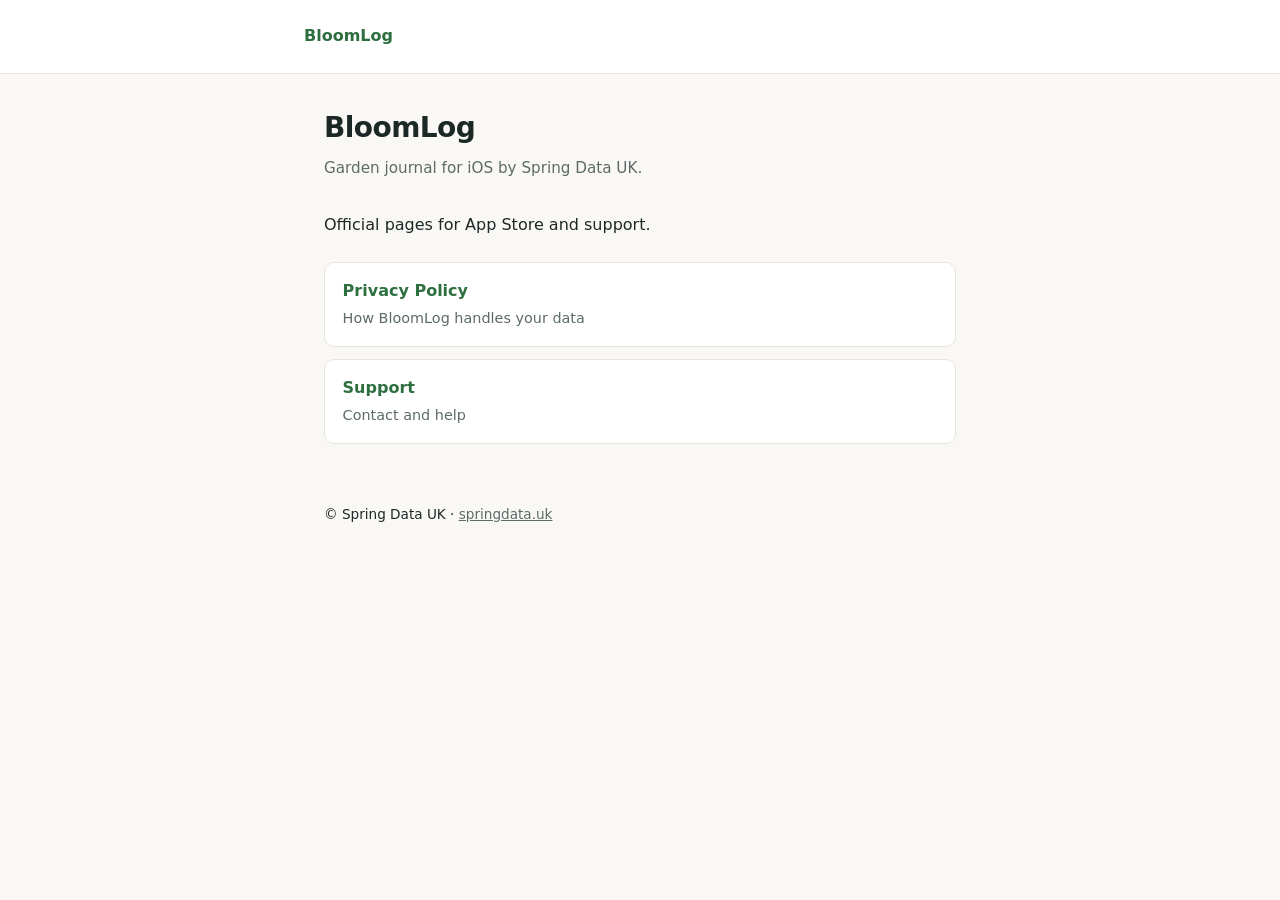
==== docs/index.html @ f618999f "Add BloomLog privacy and support pages for GitHub Pages Made-with: Cursor" ====
<!DOCTYPE html>
<html lang="en">
<head>
  <meta charset="utf-8">
  <meta name="viewport" content="width=device-width, initial-scale=1">
  <title>BloomLog — Spring Data UK</title>
  <meta name="description" content="BloomLog garden journal: privacy policy and support.">
  <link rel="stylesheet" href="css/site.css">
</head>
<body>
  <header>
    <div class="inner">
      <a href="index.html">BloomLog</a>
    </div>
  </header>
  <main>
    <h1>BloomLog</h1>
    <p class="sub">Garden journal for iOS by Spring Data UK.</p>
    <p>Official pages for App Store and support.</p>
    <ul class="card-list">
      <li>
        <a href="privacy.html">
          Privacy Policy
          <span>How BloomLog handles your data</span>
        </a>
      </li>
      <li>
        <a href="support.html">
          Support
          <span>Contact and help</span>
        </a>
      </li>
    </ul>
  </main>
  <footer>
    <p>© Spring Data UK · <a href="https://springdata.uk">springdata.uk</a></p>
  </footer>
</body>
</html>
---- docs/css/site.css ----
:root {
  --bg: #faf8f5;
  --text: #1c2826;
  --muted: #5d6b68;
  --accent: #2e6f40;
  --border: #e8e4df;
  --max: 42rem;
}

* {
  box-sizing: border-box;
}

body {
  margin: 0;
  font-family: system-ui, -apple-system, "Segoe UI", Roboto, "Helvetica Neue", Arial, sans-serif;
  font-size: 1rem;
  line-height: 1.55;
  color: var(--text);
  background: var(--bg);
}

header {
  padding: 1.5rem 1.25rem;
  border-bottom: 1px solid var(--border);
  background: #fff;
}

header .inner {
  max-width: var(--max);
  margin: 0 auto;
}

header a {
  color: var(--accent);
  text-decoration: none;
  font-weight: 600;
}

header a:hover {
  text-decoration: underline;
}

main {
  max-width: var(--max);
  margin: 0 auto;
  padding: 2rem 1.25rem 3rem;
}

h1 {
  font-size: 1.75rem;
  font-weight: 700;
  margin: 0 0 0.5rem;
  letter-spacing: -0.02em;
}

.sub {
  color: var(--muted);
  font-size: 0.95rem;
  margin: 0 0 2rem;
}

h2 {
  font-size: 1.1rem;
  font-weight: 650;
  margin: 1.75rem 0 0.5rem;
  color: var(--text);
}

p,
ul {
  margin: 0 0 1rem;
  color: var(--text);
}

ul {
  padding-left: 1.25rem;
}

a {
  color: var(--accent);
}

a:hover {
  text-decoration: underline;
}

.card-list {
  list-style: none;
  padding: 0;
  margin: 1.5rem 0 0;
}

.card-list li {
  margin-bottom: 0.75rem;
}

.card-list a {
  display: block;
  padding: 1rem 1.1rem;
  background: #fff;
  border: 1px solid var(--border);
  border-radius: 10px;
  text-decoration: none;
  font-weight: 600;
  color: var(--accent);
}

.card-list a:hover {
  border-color: var(--accent);
  text-decoration: none;
}

.card-list a span {
  display: block;
  font-weight: 400;
  font-size: 0.9rem;
  color: var(--muted);
  margin-top: 0.25rem;
}

footer {
  max-width: var(--max);
  margin: 0 auto;
  padding: 0 1.25rem 2rem;
  font-size: 0.85rem;
  color: var(--muted);
}

footer a {
  color: var(--muted);
}
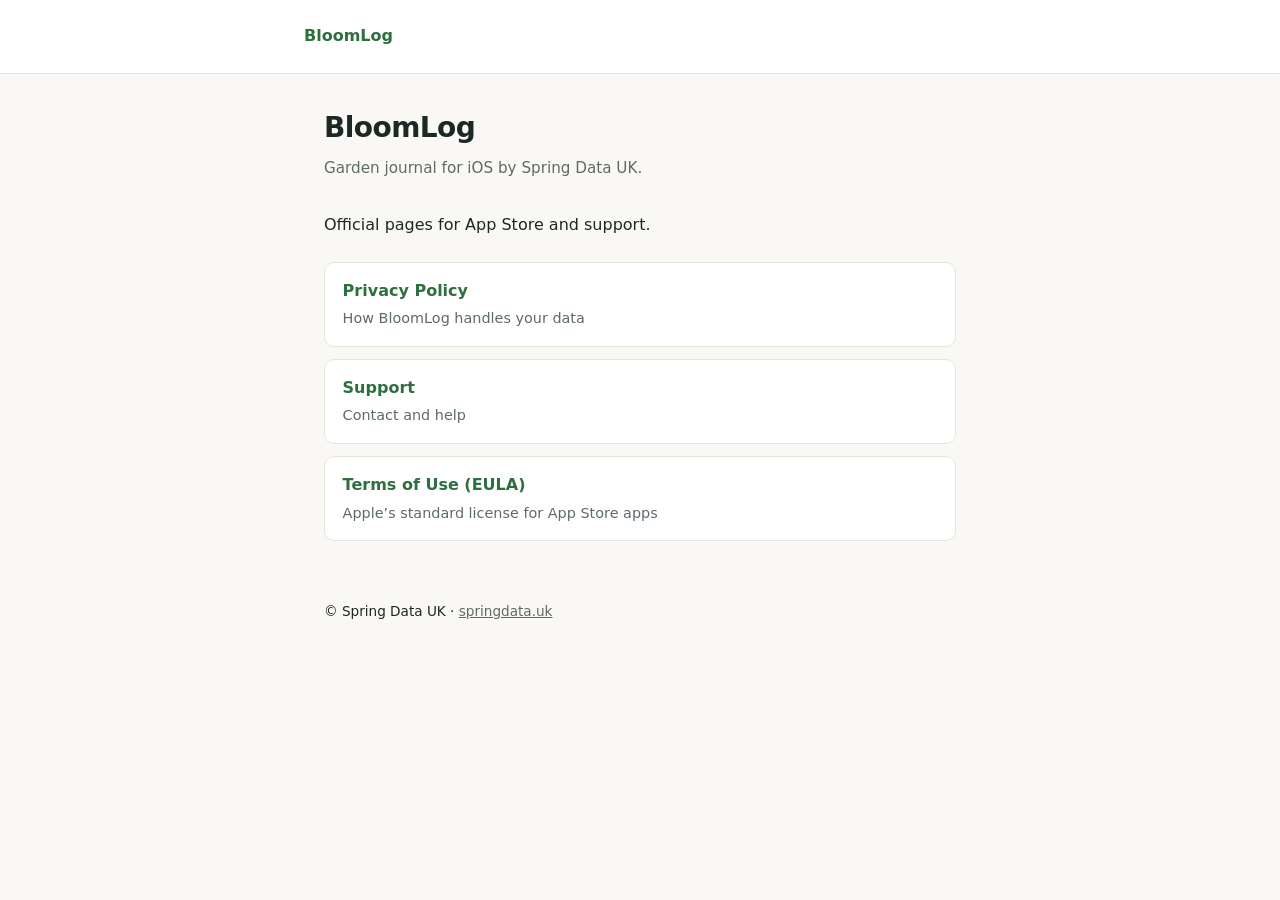
==== commit 1d66825f: "Add Terms of Use page linking to Apple standard EULA Made-with: Cursor" ====
--- a/docs/index.html
+++ b/docs/index.html
@@ -30,6 +30,12 @@
           <span>Contact and help</span>
         </a>
       </li>
+      <li>
+        <a href="terms.html">
+          Terms of Use (EULA)
+          <span>Apple’s standard license for App Store apps</span>
+        </a>
+      </li>
     </ul>
   </main>
   <footer>
